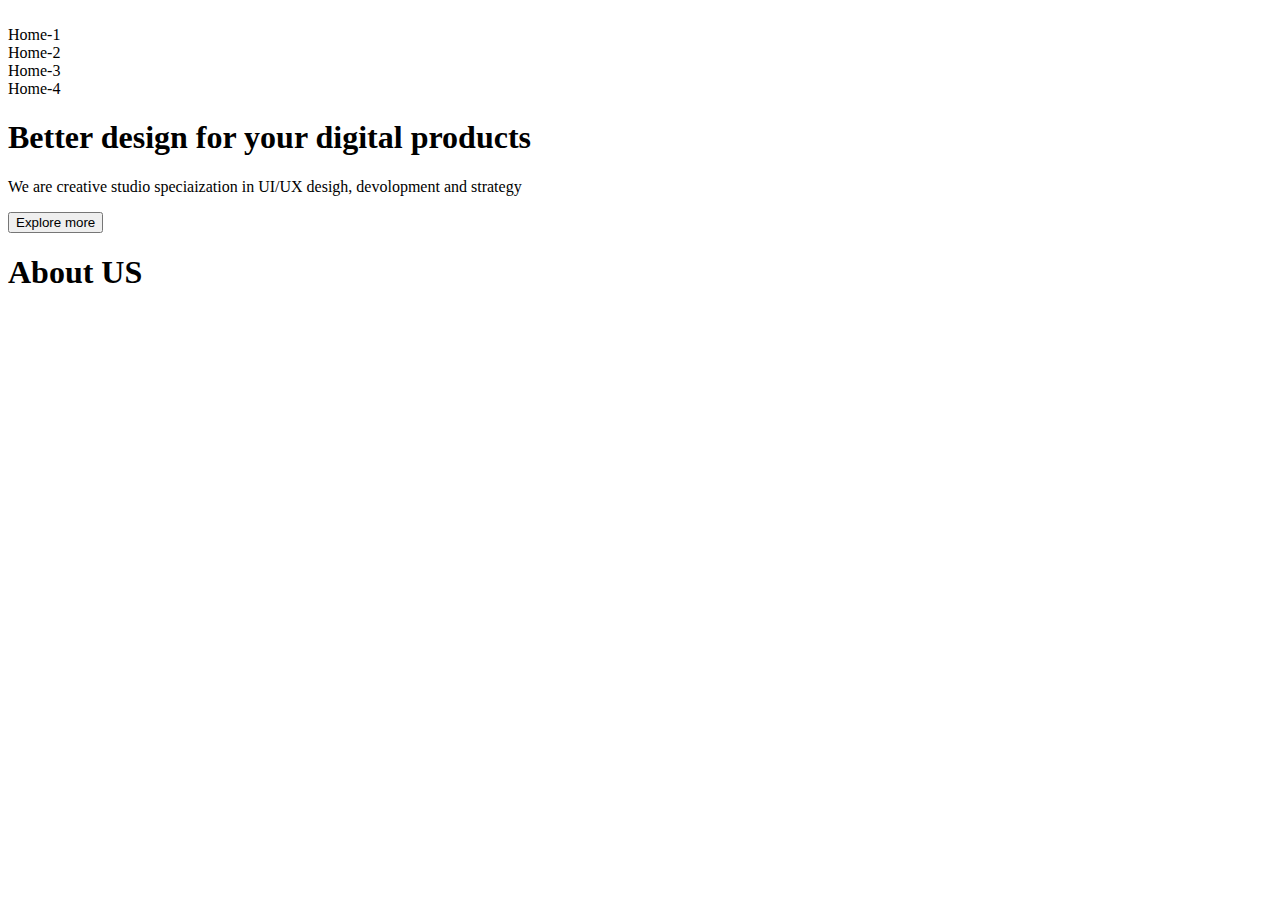
==== index.html @ 8b1a598b "first commit" ====
<!DOCTYPE html>
<html lang="en">
<head>
    <meta charset="UTF-8">
    <meta name="viewport" content="width=device-width, initial-scale=1.0">
    <title>First Project</title>
    <link rel="stylesheet" href="../Projects/index.css">
</head>
<body>
    <!--this is a navbar section-->
    <header>
<nav>
    <div class="menu-container">
        <div class="logo">
            <img class="logo-photo" src="./Travel Icon.png" alt="">
        </div>
        <div class="menus">
         <li class="item">Home-1</li>
         <li class="item">Home-2</li>
         <li class="item">Home-3</li>
         <li class="item">Home-4</li>
        </div>
    </div>
</nav>
    </header>
    <main>
        <section>
            <div class="banner-container">
                <div class="banner-text">
                    <h1>Better design for your digital products</h1>
                    <p>We are creative studio speciaization in UI/UX desigh, devolopment and strategy</p>
                    <button>Explore more</button>
                </div>
                <div class="banner-img"></div>
            </div>
        </section>
        <section>
            <h1>About US</h1>
            <div class="about-container">
                <div class="about-info"></div>
                <div class="about-photo">
                    <img src="" alt="">
                </div>
            </div>
        </section>
    </main>
    <footer>

    </footer>
</body>
</html>
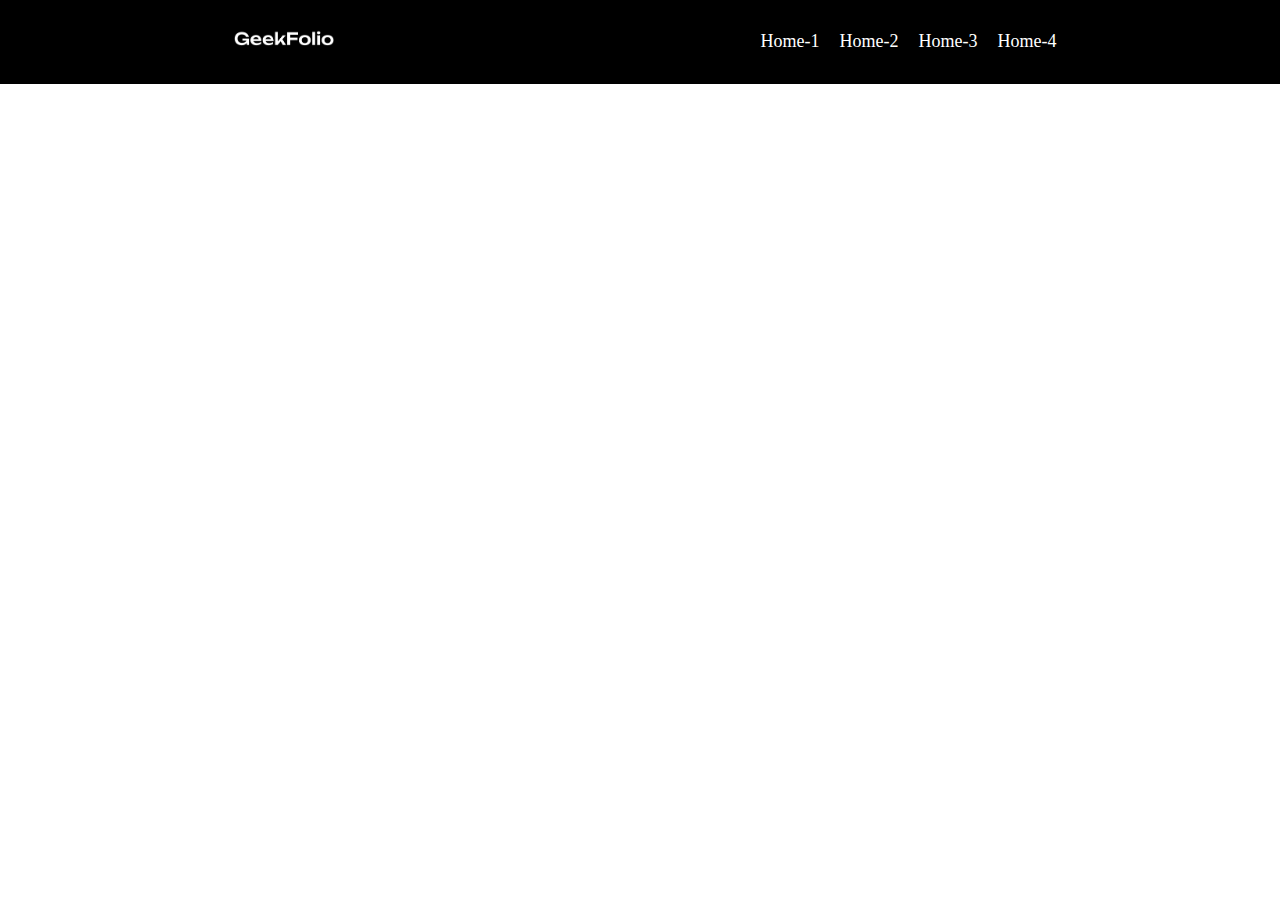
==== commit 4fe5224e: "some changes in code" ====
--- a/index.html
+++ b/index.html
@@ -4,48 +4,25 @@
     <meta charset="UTF-8">
     <meta name="viewport" content="width=device-width, initial-scale=1.0">
     <title>First Project</title>
-    <link rel="stylesheet" href="../Projects/index.css">
+    <link rel="stylesheet" href="index.css">
 </head>
 <body>
-    <!--this is a navbar section-->
     <header>
-<nav>
+    <nav>
     <div class="menu-container">
         <div class="logo">
-            <img class="logo-photo" src="./Travel Icon.png" alt="">
+            <img class="logo" src="./logo/logo-light.png" alt="">
         </div>
         <div class="menus">
-         <li class="item">Home-1</li>
-         <li class="item">Home-2</li>
-         <li class="item">Home-3</li>
-         <li class="item">Home-4</li>
+            <li class="item" >Home-1</li>
+            <li class="item" >Home-2</li>
+            <li class="item">Home-3</li>
+            <li class="item">Home-4</li>
         </div>
     </div>
-</nav>
+    </nav>
     </header>
-    <main>
-        <section>
-            <div class="banner-container">
-                <div class="banner-text">
-                    <h1>Better design for your digital products</h1>
-                    <p>We are creative studio speciaization in UI/UX desigh, devolopment and strategy</p>
-                    <button>Explore more</button>
-                </div>
-                <div class="banner-img"></div>
-            </div>
-        </section>
-        <section>
-            <h1>About US</h1>
-            <div class="about-container">
-                <div class="about-info"></div>
-                <div class="about-photo">
-                    <img src="" alt="">
-                </div>
-            </div>
-        </section>
-    </main>
-    <footer>
-
-    </footer>
+    <main></main>
+    <footer></footer>
 </body>
 </html>--- a/index.css
+++ b/index.css
@@ -0,0 +1,32 @@
+*{
+    margin: 0px;
+    padding: 0px;
+}
+.menu-container{
+    background-color: black;
+    padding: 20px;
+    color: white;
+    list-style: none;
+    display: flex;
+    align-items: center;
+    justify-content: space-around;
+}
+.logo{
+    width: 100px;
+    padding: 5px;
+}
+.menus{
+    display: flex;
+    
+
+}
+.item{
+    margin-left: 10px;
+    padding-left: 10px;
+    font-size: 18px;
+    cursor: pointer;
+
+}
+.item:hover{
+    color: blue;
+}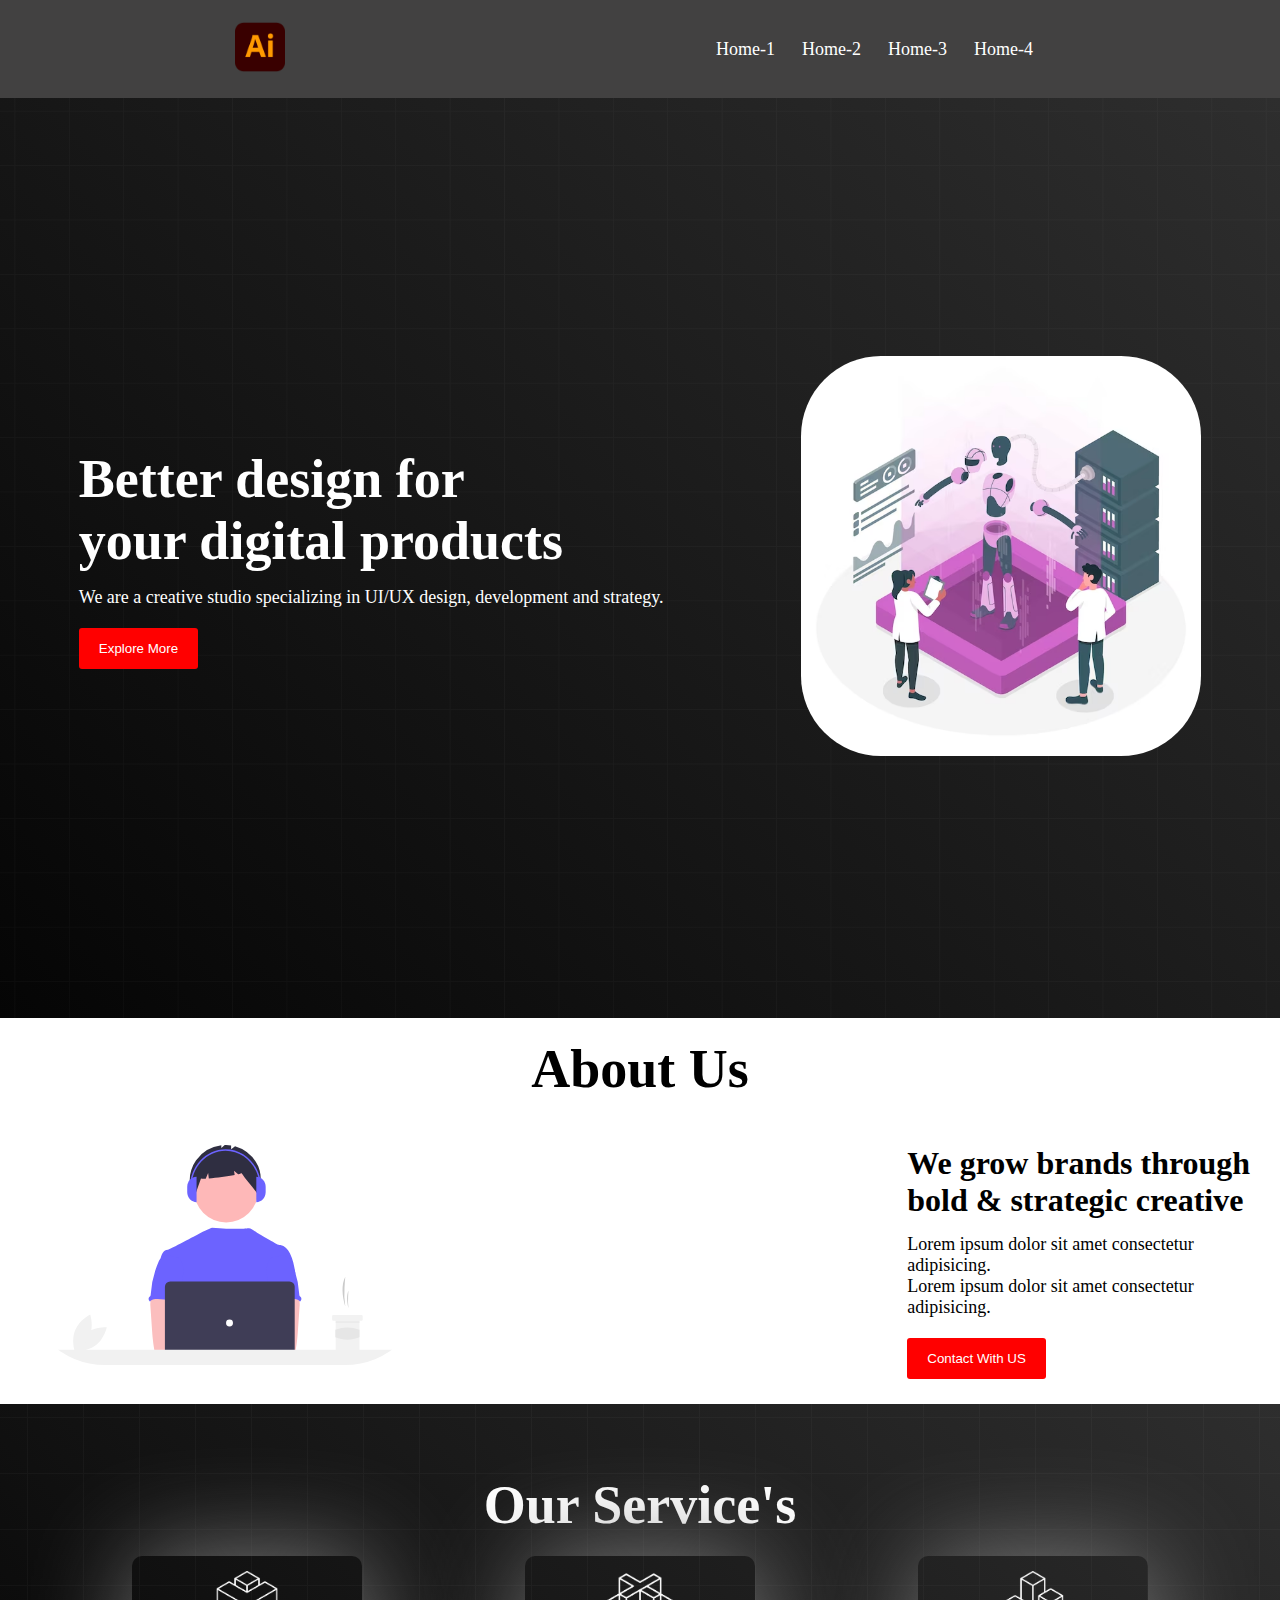
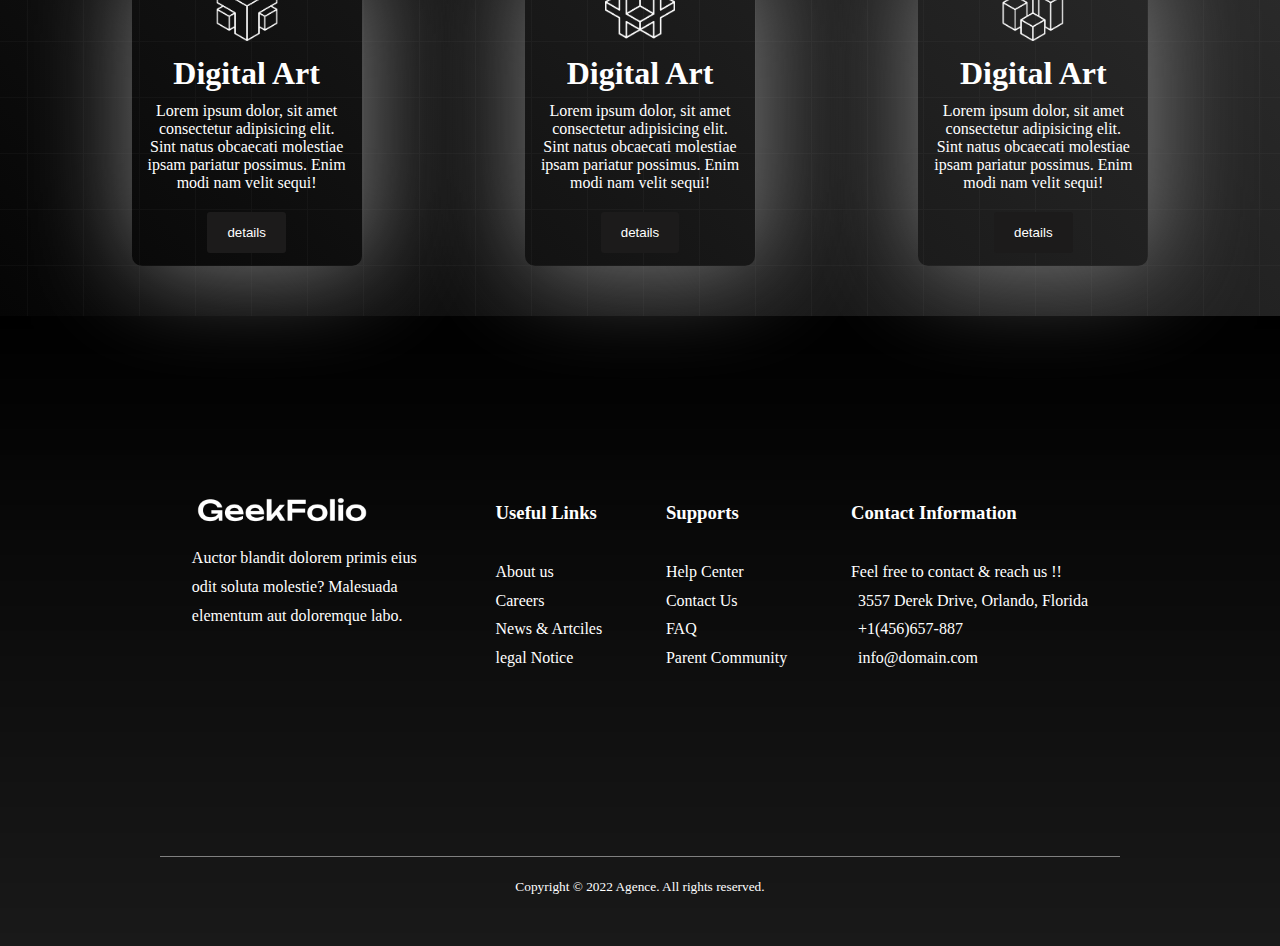
==== commit 60385e66: "Several item's added" ====
--- a/index.html
+++ b/index.html
@@ -1,28 +1,152 @@
 <!DOCTYPE html>
 <html lang="en">
-<head>
-    <meta charset="UTF-8">
-    <meta name="viewport" content="width=device-width, initial-scale=1.0">
-    <title>First Project</title>
-    <link rel="stylesheet" href="index.css">
-</head>
-<body>
+  <head>
+    <meta charset="UTF-8" />
+    <meta http-equiv="X-UA-Compatible" content="IE=edge" />
+    <meta name="viewport" content="width=device-width, initial-scale=1.0" />
+    <title>Document</title>
+    <link rel="stylesheet" href="index.css" />
+  </head>
+  <body>
     <header>
-    <nav>
-    <div class="menu-container">
-        <div class="logo">
-            <img class="logo" src="./logo/logo-light.png" alt="">
-        </div>
-        <div class="menus">
-            <li class="item" >Home-1</li>
-            <li class="item" >Home-2</li>
+      <nav>
+        <div class="menu-container">
+          <div class="logo">
+            <img class="logo" src="logo/AIpng.png" alt="" />
+          </div>
+          <div class="menus">
+            <li class="item">Home-1</li>
+            <li class="item">Home-2</li>
             <li class="item">Home-3</li>
             <li class="item">Home-4</li>
+          </div>
         </div>
-    </div>
-    </nav>
+      </nav>
     </header>
-    <main></main>
-    <footer></footer>
-</body>
+    <main>
+      <!-- banner section start from here -->
+      <div class="banner-container">
+        <div class="banner-text">
+          <h1 class="title">
+            Better design for <br />
+            your digital products
+          </h1>
+          <p class="descriptions">
+            We are a creative studio specializing in UI/UX design, development
+            and strategy.
+          </p>
+          <button class="btn">Explore More</button>
+        </div>
+        <div class="banner-logo">
+          <img class="photo" src="images/Ai.avif" alt="" />
+        </div>
+      </div>
+      <!-- about us section start from here  -->
+
+      <section>
+        <h1 class="about-us title">About Us</h1>
+        <div class="about-us-container">
+          <div class="about-us-text">
+            <h1 class="second-title">
+              We grow brands through <br />
+              bold & strategic creative
+            </h1>
+            <p class="descriptions">
+              Lorem ipsum dolor sit amet consectetur adipisicing. <br />
+              Lorem ipsum dolor sit amet consectetur adipisicing.
+            </p>
+            <button class="btn">Contact With US</button>
+          </div>
+          <div class="about-us-image">
+            <img class="photo" src="images/coding.svg" alt="" />
+          </div>
+        </div>
+      </section>
+
+      <section>
+        <div class="service-container">
+          <h1 class="about-us title">Our Service's</h1>
+          <div class="box-container">
+            <div class="box">
+              <img class="icon" src="./icon/0.png" alt="" />
+              <h1 class="box-title">Digital Art</h1>
+              <p>
+                Lorem ipsum dolor, sit amet consectetur adipisicing elit. Sint
+                natus obcaecati molestiae ipsam pariatur possimus. Enim modi nam
+                velit sequi!
+              </p>
+              <button class="btn box-btn">details</button>
+            </div>
+            <div class="box">
+              <img class="icon" src="./icon/1.png" alt="" />
+              <h1 class="box-title">Digital Art</h1>
+              <p>
+                Lorem ipsum dolor, sit amet consectetur adipisicing elit. Sint
+                natus obcaecati molestiae ipsam pariatur possimus. Enim modi nam
+                velit sequi!
+              </p>
+              <button class="btn box-btn">details</button>
+            </div>
+            <div class="box">
+              <img class="icon" src="./icon/2.png" alt="" />
+              <h1 class="box-title">Digital Art</h1>
+              <p>
+                Lorem ipsum dolor, sit amet consectetur adipisicing elit. Sint
+                natus obcaecati molestiae ipsam pariatur possimus. Enim modi nam
+                velit sequi!
+              </p>
+              <button class="btn box-btn">details</button>
+            </div>
+          </div>
+        </div>
+      </section>
+    </main>
+    <footer>
+      <div class="footer-container">
+        <div class="logo-box">
+          <img class="logo" src="./logo/logo-light.png" alt="" />
+          <p>
+            Auctor blandit dolorem primis eius odit soluta molestie? Malesuada
+            elementum aut doloremque labo.
+          </p>
+          <div class="icons">
+            <i class="fa-brands fa-facebook"></i>
+            <i class="fa-brands fa-twitter"></i>
+            <i class="fa-brands fa-instagram"></i>
+            <i class="fa-brands fa-youtube"></i>
+          </div>
+        </div>
+        <div class="Useful-links">
+          <h3 class="footer-title">Useful Links</h3>
+
+          <p>About us</p>
+          <p>Careers</p>
+          <p>News & Artciles</p>
+          <p>legal Notice</p>
+        </div>
+        <div class="supports">
+          <h3 class="footer-title">Supports</h3>
+
+          <p>Help Center</p>
+          <p>Contact Us</p>
+          <p>FAQ</p>
+          <p>Parent Community</p>
+        </div>
+        <div class="contact">
+          <h3 class="footer-title">Contact Information</h3>
+          <p>Feel free to contact & reach us !!</p>
+          <p>
+            <i class="fa-solid fa-location-pin"></i>3557 Derek Drive, Orlando,
+            Florida
+          </p>
+          <p><i class="fa-solid fa-phone-volume"></i>+1(456)657-887</p>
+          <p><i class="fa-solid fa-envelope d"></i>info@domain.com</p>
+        </div>
+      </div>
+      <!-- <hr  class="hr"/> -->
+      <p class="copy">
+        <small>Copyright &copy; 2022 Agence. All rights reserved.</small>
+      </p>
+    </footer>
+  </body>
 </html>--- a/index.css
+++ b/index.css
@@ -2,31 +2,164 @@
     margin: 0px;
     padding: 0px;
 }
+
 .menu-container{
-    background-color: black;
-    padding: 20px;
+    display:flex;
+    justify-content:space-around;
+    background-color: #424141;
     color: white;
-    list-style: none;
-    display: flex;
+    padding: 12px;
     align-items: center;
-    justify-content: space-around;
-}
-.logo{
-    width: 100px;
-    padding: 5px;
 }
 .menus{
     display: flex;
+    list-style: none;
+}
+.item{
+    margin-right:17px;
+    padding: 5px;
+    font-size: 18px;
+}
+.logo{
+    width:50px;
+    padding: 5px;
     
+ 
+}
+.banner-container{
+display: flex;
+justify-content:space-around;
+padding: 10px;
+/* margin-top: 40px; */
+align-items: center;
+height:100vh;
+background-image: url("images/background.png"),linear-gradient(45deg, rgb(5, 5, 5), #2e2e2e);
+color: white;
+background-repeat: no-repeat;
+background-position: center;
+background-size: cover;
+/* background-blend-mode: overlay; */
+}
+.photo{
+    width: 400px;
+    border-radius: 5pc;
+}
+.banner-text{
 
 }
-.item{
-    margin-left: 10px;
-    padding-left: 10px;
-    font-size: 18px;
-    cursor: pointer;
+.title{
+font-size:54px;
+font-weight: bold;
 
 }
-.item:hover{
-    color: blue;
+
+.descriptions{
+    font-size: 18px;
+    margin-top:15px
+}
+.btn{
+    margin-top: 20px;
+    padding: 13px 20px;
+    outline: none;
+    background-color: red;
+    border-radius: 3px;
+    border: none;
+    color: white;
+}
+
+
+.about-us-container{
+    display: flex;
+    padding: 25px;
+    justify-content: space-around;
+    margin-top:20px;
+    flex-direction: row-reverse;
+}
+
+.about-us{
+    text-align: center;
+    padding-top:20px;
+}
+
+.box{
+    width: 200px;
+    height: 280px;
+    /* border: 1px solid gray; */
+    padding: 15px;
+    text-align: center;
+    box-shadow: 4px  2px 105px gray;
+    border-radius: 10px;
+}
+.box-title{
+    padding:10px;
+}
+.box-btn{
+    background-color: #1c1b1b;
+}
+.icon{
+    width:70px;
+    color: #2e2e2e;
+}
+.service-container{
+    /* height:50vh; */
+    background-image: url('./images/background.png'),linear-gradient(45deg,rgb(5, 5, 5), #2e2e2e);
+    color: white;
+    padding: 50px;
+    flex-wrap: wrap;
+
+}
+.box-container{
+    display: flex;
+    justify-content: space-around;
+    margin-top: 20px;
+}
+
+
+footer{
+    width: 100%;
+    height: 70vh;
+    background-image: url("./asset/image/footer-bg.png"),linear-gradient(rgba(0,0,0,1),rgba(0,0,0,0.9));
+    background-repeat:no-repeat;
+    background-blend-mode: overlay;
+    color: white;
+    line-height: 1.8em;
+   
+}
+.footer-container{
+    display: flex;
+    width: 75%;
+    height: 60vh;
+    margin: 0 auto;
+    justify-content: space-around;
+    align-items: center;
+    /* padding: 20px; */
+    border-bottom: 1px solid gray;
+}
+.logo-box{
+    width: 25%;
+}
+.logo-box img{
+    width:170px;
+}
+
+.copy{
+    text-align: center;
+    padding: 15px;
+}
+.fa-solid{
+    margin-right: 7px;
+}
+.footer-title{
+    margin-bottom: 30px;
+}
+.icons{
+    /* text-align: center; */
+    margin-top:20px;
+}
+.fa-brands{
+    margin: 10px;
+    font-size:20px;
+}
+.about-us-image{
+    width: 950px;
 }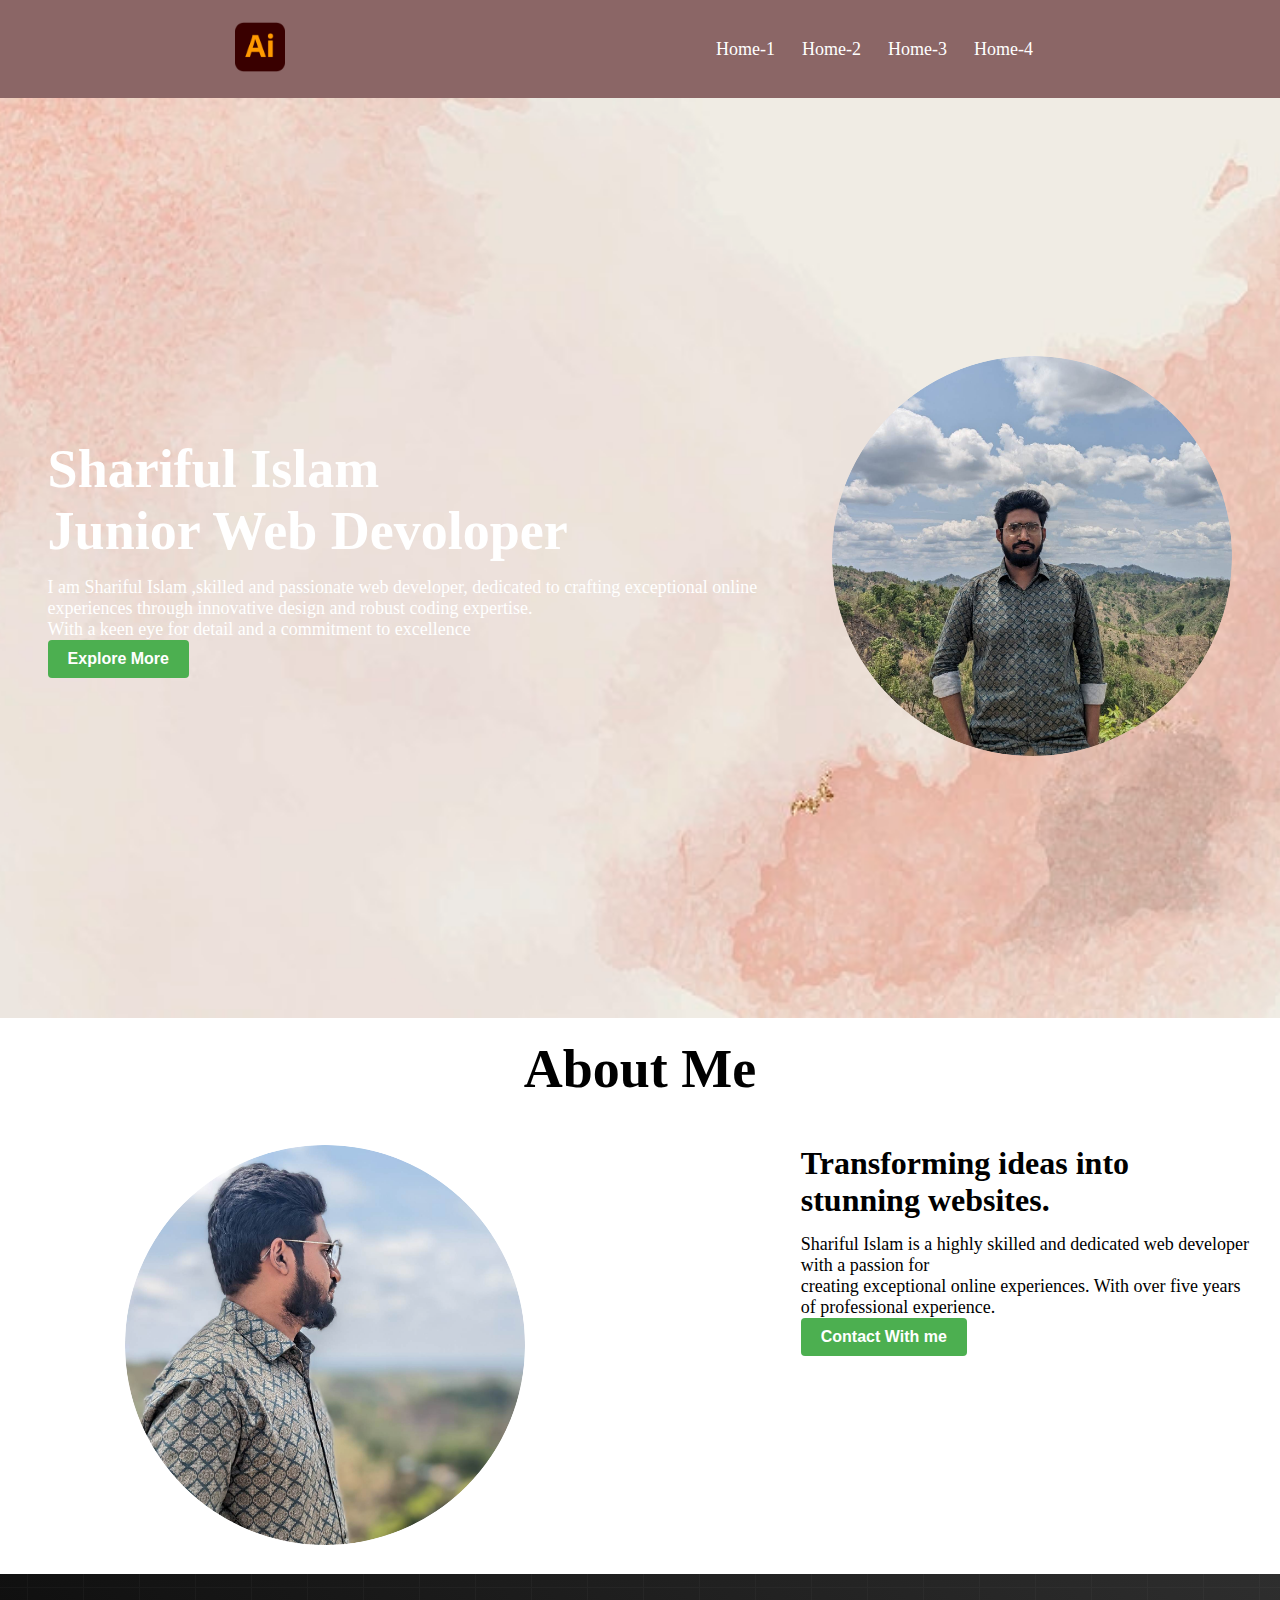
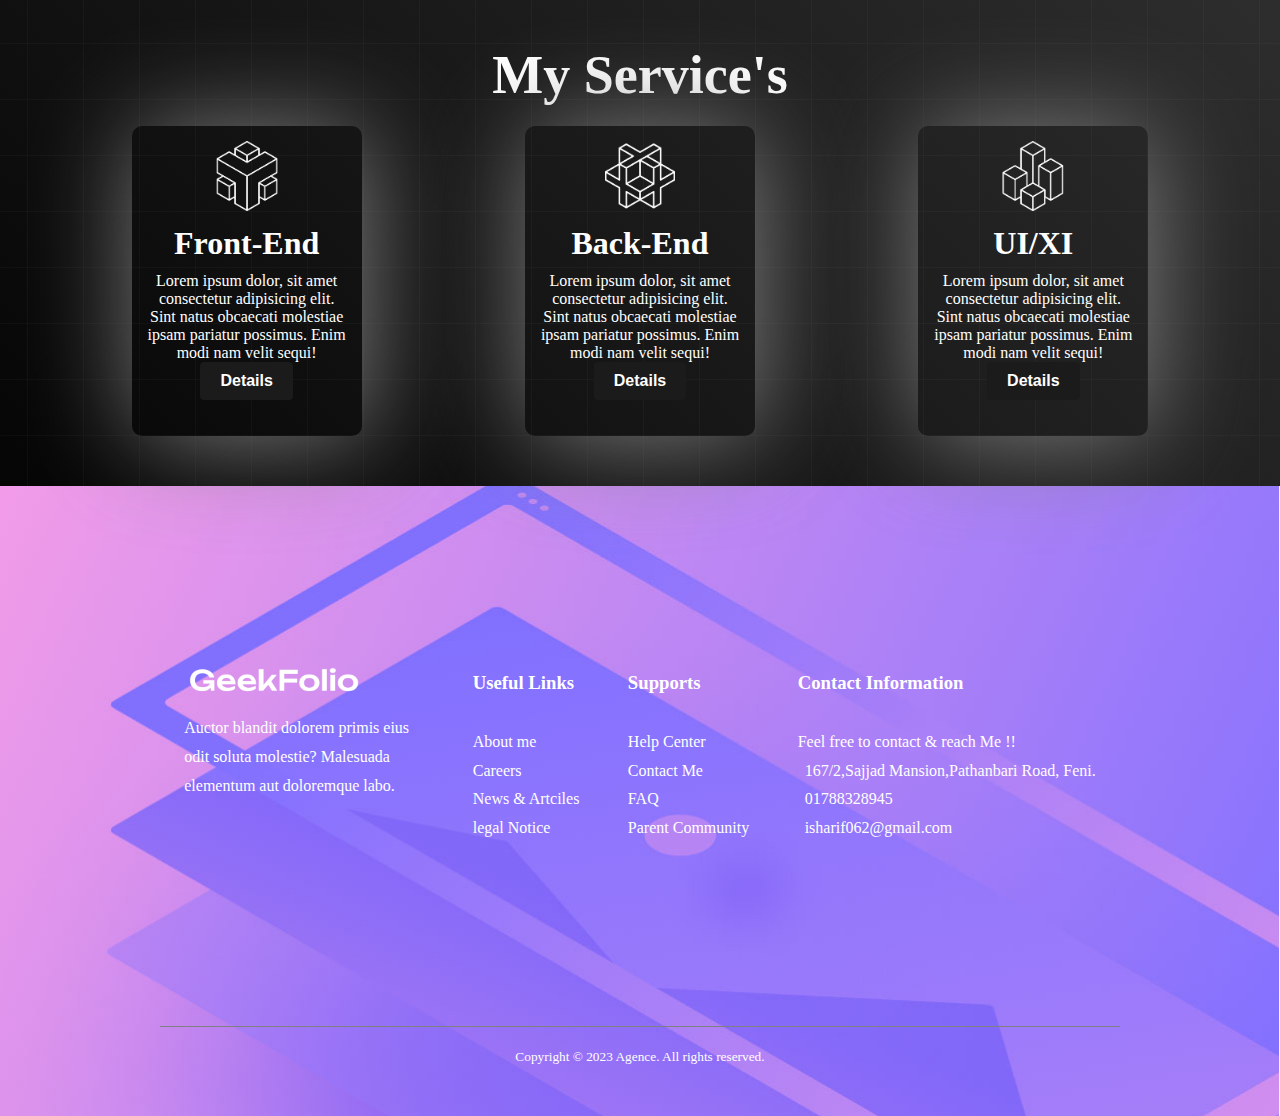
==== commit de41000c: "Some changes in HTML & CSS file,some important images & Text added" ====
--- a/index.html
+++ b/index.html
@@ -15,10 +15,10 @@
             <img class="logo" src="logo/AIpng.png" alt="" />
           </div>
           <div class="menus">
-            <li class="item">Home-1</li>
-            <li class="item">Home-2</li>
-            <li class="item">Home-3</li>
-            <li class="item">Home-4</li>
+            <li class="item"><a href="http://127.0.0.1:5500/index.html" >Home-1</a></li>
+            <li class="item"><a href="http://127.0.0.1:5500/index.html" >Home-2</a></li>
+            <li class="item"><a href="http://127.0.0.1:5500/index.html" >Home-3</a></li>
+            <li class="item"><a href="http://127.0.0.1:5500/index.html" >Home-4</a></li>
           </div>
         </div>
       </nav>
@@ -28,74 +28,72 @@
       <div class="banner-container">
         <div class="banner-text">
           <h1 class="title">
-            Better design for <br />
-            your digital products
+            Shariful Islam <br />
+            Junior Web Devoloper
           </h1>
           <p class="descriptions">
-            We are a creative studio specializing in UI/UX design, development
-            and strategy.
+            I am Shariful Islam ,skilled and passionate web developer, dedicated to crafting exceptional online <br> experiences through innovative design and robust coding expertise. <br> With a keen eye for detail and a commitment to excellence
           </p>
           <button class="btn">Explore More</button>
         </div>
         <div class="banner-logo">
-          <img class="photo" src="images/Ai.avif" alt="" />
+          <img class="photo" src="Profile/circle.png" alt="" />
         </div>
       </div>
       <!-- about us section start from here  -->
 
       <section>
-        <h1 class="about-us title">About Us</h1>
+        <h1 class="about-us title">About Me</h1>
         <div class="about-us-container">
           <div class="about-us-text">
             <h1 class="second-title">
-              We grow brands through <br />
-              bold & strategic creative
+              Transforming ideas into stunning websites.
+              
             </h1>
             <p class="descriptions">
-              Lorem ipsum dolor sit amet consectetur adipisicing. <br />
-              Lorem ipsum dolor sit amet consectetur adipisicing.
+              Shariful Islam is a highly skilled and dedicated web developer with a passion for <br> creating exceptional online experiences.  With over five years of professional experience.<br
             </p>
-            <button class="btn">Contact With US</button>
+            <button class="btn">Contact With me</button>
           </div>
           <div class="about-us-image">
-            <img class="photo" src="images/coding.svg" alt="" />
+            <img class="photo" src="Profile/fliper.png"" />
           </div>
         </div>
       </section>
 
       <section>
         <div class="service-container">
-          <h1 class="about-us title">Our Service's</h1>
+          <h1 class="about-us title">My Service's</h1>
           <div class="box-container">
             <div class="box">
               <img class="icon" src="./icon/0.png" alt="" />
-              <h1 class="box-title">Digital Art</h1>
+              <h1 class="box-title">Front-End</h1>
               <p>
                 Lorem ipsum dolor, sit amet consectetur adipisicing elit. Sint
                 natus obcaecati molestiae ipsam pariatur possimus. Enim modi nam
                 velit sequi!
               </p>
-              <button class="btn box-btn">details</button>
+              <button class="btn box-btn">Details</button>
             </div>
             <div class="box">
               <img class="icon" src="./icon/1.png" alt="" />
-              <h1 class="box-title">Digital Art</h1>
+              <h1 class="box-title">Back-End</h1>
               <p>
                 Lorem ipsum dolor, sit amet consectetur adipisicing elit. Sint
                 natus obcaecati molestiae ipsam pariatur possimus. Enim modi nam
                 velit sequi!
               </p>
-              <button class="btn box-btn">details</button>
+              <button class="btn box-btn">Details</button>
             </div>
             <div class="box">
               <img class="icon" src="./icon/2.png" alt="" />
-              <h1 class="box-title">Digital Art</h1>
+              <h1 class="box-title">UI/XI</h1>
               <p>
                 Lorem ipsum dolor, sit amet consectetur adipisicing elit. Sint
                 natus obcaecati molestiae ipsam pariatur possimus. Enim modi nam
                 velit sequi!
               </p>
-              <button class="btn box-btn">details</button>
+              <button class="btn box-btn">Details</button>
             </div>
           </div>
         </div>
@@ -119,7 +117,7 @@
         <div class="Useful-links">
           <h3 class="footer-title">Useful Links</h3>
 
-          <p>About us</p>
+          <p> <a href="http://127.0.0.1:5500/index.html">About me </a> </p>
           <p>Careers</p>
           <p>News & Artciles</p>
           <p>legal Notice</p>
@@ -128,24 +126,23 @@
           <h3 class="footer-title">Supports</h3>
 
           <p>Help Center</p>
-          <p>Contact Us</p>
+          <p> <a href="http://127.0.0.1:5500/index.html">Contact Me </a> </p>
           <p>FAQ</p>
           <p>Parent Community</p>
         </div>
         <div class="contact">
           <h3 class="footer-title">Contact Information</h3>
-          <p>Feel free to contact & reach us !!</p>
+          <p>Feel free to contact & reach Me !!</p>
           <p>
-            <i class="fa-solid fa-location-pin"></i>3557 Derek Drive, Orlando,
-            Florida
+          <i class="fa-solid fa-location-pin"></i>167/2,Sajjad Mansion,Pathanbari Road, Feni.
           </p>
-          <p><i class="fa-solid fa-phone-volume"></i>+1(456)657-887</p>
-          <p><i class="fa-solid fa-envelope d"></i>info@domain.com</p>
+          <p><i class="fa-solid fa-phone-volume"></i>01788328945</p>
+          <p><i class="fa-solid fa-envelope d"></i>isharif062@gmail.com</p>
         </div>
       </div>
       <!-- <hr  class="hr"/> -->
       <p class="copy">
-        <small>Copyright &copy; 2022 Agence. All rights reserved.</small>
+        <small>Copyright &copy; 2023 Agence. All rights reserved.</small>
       </p>
     </footer>
   </body>
--- a/index.css
+++ b/index.css
@@ -6,7 +6,7 @@
 .menu-container{
     display:flex;
     justify-content:space-around;
-    background-color: #424141;
+    background-color: #8b6666;
     color: white;
     padding: 12px;
     align-items: center;
@@ -14,11 +14,21 @@
 .menus{
     display: flex;
     list-style: none;
+    
+}
+.menus :hover{
+    
+    cursor: pointer;
 }
 .item{
     margin-right:17px;
     padding: 5px;
     font-size: 18px;
+    
+    text-decoration:none;
+}
+.item:hover{
+    background-color: black;
 }
 .logo{
     width:50px;
@@ -33,7 +43,7 @@
 /* margin-top: 40px; */
 align-items: center;
 height:100vh;
-background-image: url("images/background.png"),linear-gradient(45deg, rgb(5, 5, 5), #2e2e2e);
+background-image: url("Profile/background.jpg");
 color: white;
 background-repeat: no-repeat;
 background-position: center;
@@ -42,7 +52,7 @@
 }
 .photo{
     width: 400px;
-    border-radius: 5pc;
+    border-radius: 50%;
 }
 .banner-text{
 
@@ -57,15 +67,29 @@
     font-size: 18px;
     margin-top:15px
 }
-.btn{
-    margin-top: 20px;
-    padding: 13px 20px;
-    outline: none;
-    background-color: red;
-    border-radius: 3px;
+.btn {
+    display: inline-block;
+    padding: 10px 20px;
+    font-size: 16px;
+    font-weight: bold;
+    text-align: center;
+    text-decoration: none;
+    color: #ffffff;
+    background-color: #4caf50;
     border: none;
+    border-radius: 4px;
+    cursor: pointer;
+  }
+  
+  .btn:hover {
+    background-color: #45a049;
     color: white;
-}
+  }
+  
+  .btn:active {
+    background-color: #3e8e41;
+  }
+  
 
 
 .about-us-container{
@@ -118,9 +142,10 @@
 footer{
     width: 100%;
     height: 70vh;
-    background-image: url("./asset/image/footer-bg.png"),linear-gradient(rgba(0,0,0,1),rgba(0,0,0,0.9));
+    background-image: url("Profile/footer\ back.jpg");
     background-repeat:no-repeat;
-    background-blend-mode: overlay;
+    background-position: center;
+    background-size: cover;
     color: white;
     line-height: 1.8em;
    
@@ -162,4 +187,12 @@
 }
 .about-us-image{
     width: 950px;
+}
+.about-us-image{
+    margin-left: 100px;
+
+}
+a{
+    color: white;
+    text-decoration: none;
 }